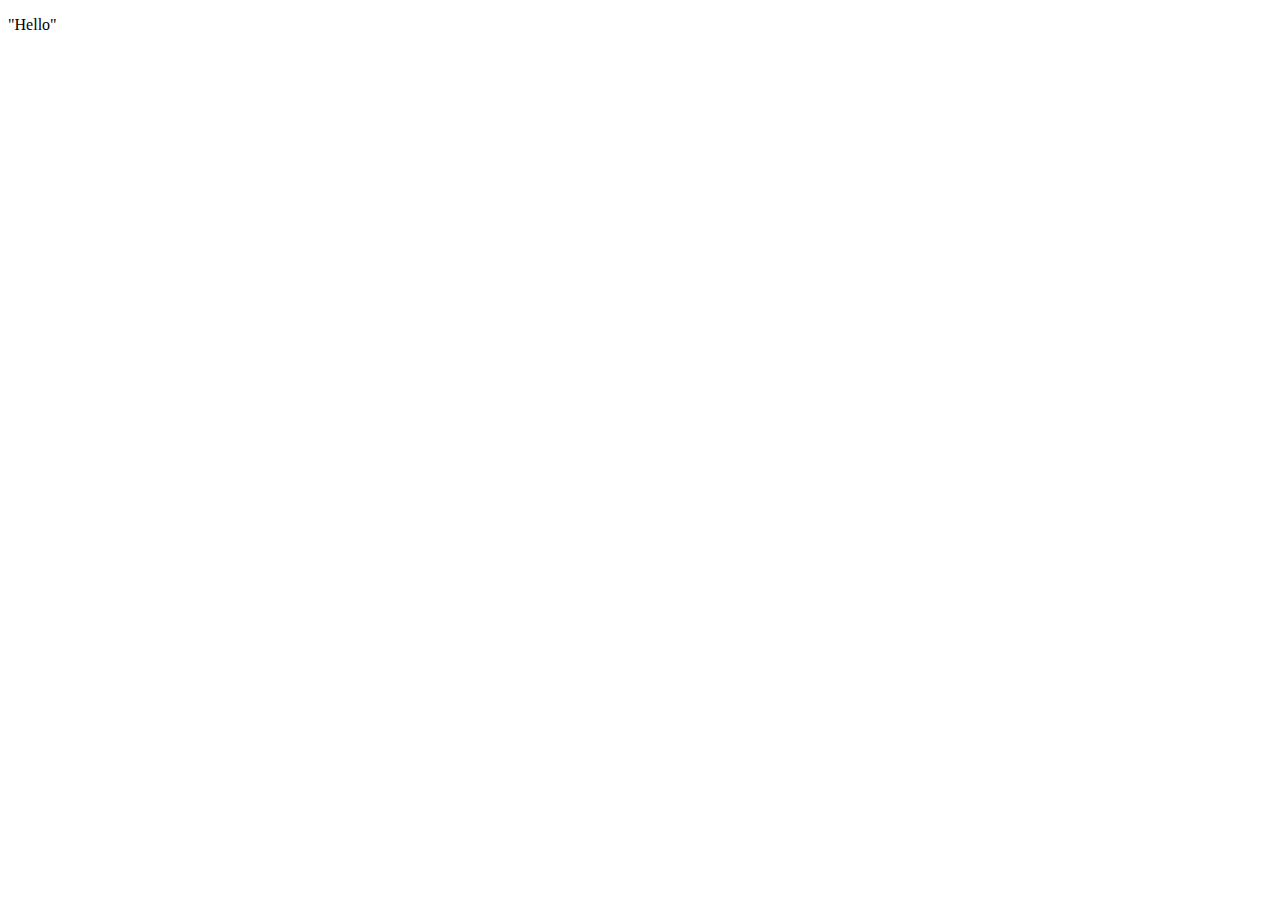
==== mod2/index.html @ b57d6039 "mod 2 file" ====
<!DOCTYPE html>
<html lang="en">
<head>
    <meta charset="UTF-8">
    <meta name="viewport" content="width=device-width, initial-scale=1.0">
    <title>Document</title>
</head>
<body>
    <p>"Hello"</p>
    
</body>
</html>
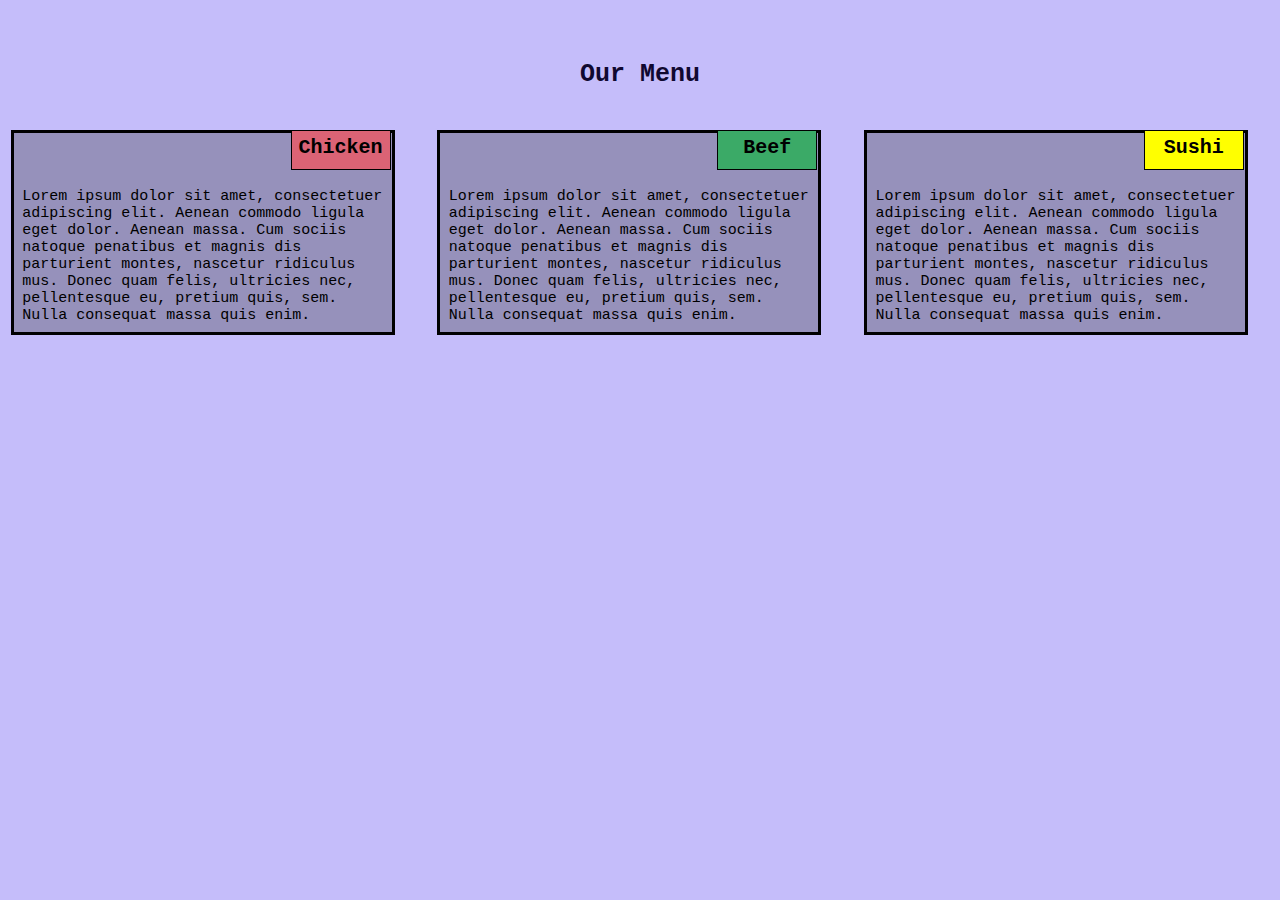
==== commit 0be4ca2d: "coding done" ====
--- a/mod2/index.html
+++ b/mod2/index.html
@@ -1,12 +1,36 @@
 <!DOCTYPE html>
-<html lang="en">
+<html>
 <head>
-    <meta charset="UTF-8">
-    <meta name="viewport" content="width=device-width, initial-scale=1.0">
-    <title>Document</title>
+
+<title>Module 2 assignment</title>
+<meta name="viewport" content="width=device-width, initial-scale=1">
+<link rel="stylesheet" href="css\styles.css">
 </head>
 <body>
-    <p>"Hello"</p>
-    
+<h1>Our Menu</h1>
+
+
+
+  <div class="col-lg-4 col-md-6 col-sm-12">
+  	<div class="box">
+  		<p class="content-name name1">Chicken</p>
+  		<p class="content">Lorem ipsum dolor sit amet, consectetuer adipiscing elit. Aenean commodo ligula eget dolor. Aenean massa. Cum sociis natoque penatibus et magnis dis parturient montes, nascetur ridiculus mus. Donec quam felis, ultricies nec, pellentesque eu, pretium quis, sem. Nulla consequat massa quis enim.</p>
+  	</div>
+  </div>
+
+  <div class="col-lg-4 col-md-6 col-sm-12">
+  	<div class="box">
+   		<p class="content-name name2">Beef</p>
+   		<p class="content">Lorem ipsum dolor sit amet, consectetuer adipiscing elit. Aenean commodo ligula eget dolor. Aenean massa. Cum sociis natoque penatibus et magnis dis parturient montes, nascetur ridiculus mus. Donec quam felis, ultricies nec, pellentesque eu, pretium quis, sem. Nulla consequat massa quis enim.</p>
+  	</div>
+  </div>
+
+  <div class="col-lg-4 col-md-12 col-sm-12">
+  	<div class="box">
+  		<p class="content-name name3">Sushi</p>
+  		<p class="content">Lorem ipsum dolor sit amet, consectetuer adipiscing elit. Aenean commodo ligula eget dolor. Aenean massa. Cum sociis natoque penatibus et magnis dis parturient montes, nascetur ridiculus mus. Donec quam felis, ultricies nec, pellentesque eu, pretium quis, sem. Nulla consequat massa quis enim.</p>
+  	</div>	
+  </div>
+
 </body>
 </html>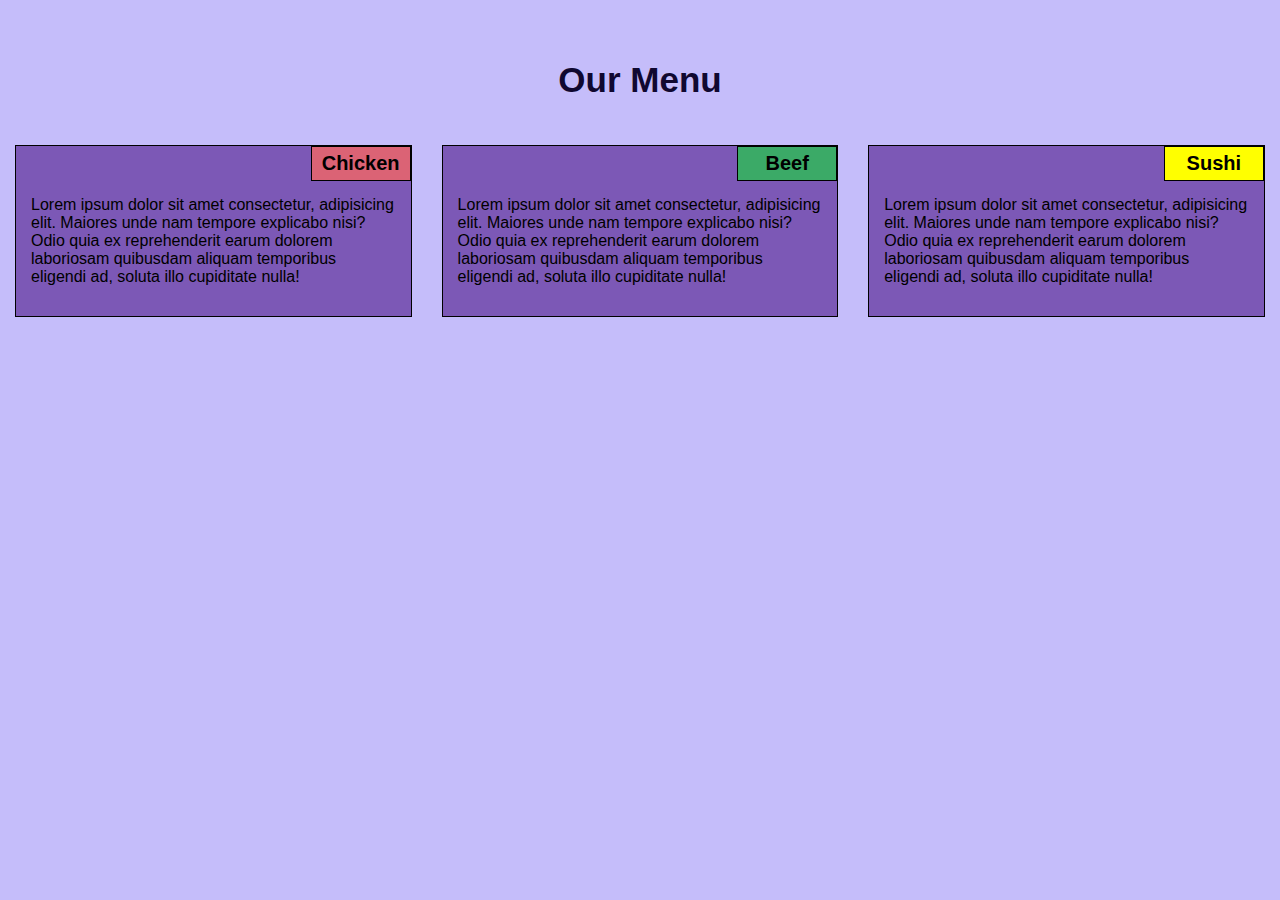
==== commit ce56d68a: "final edit" ====
--- a/mod2/index.html
+++ b/mod2/index.html
@@ -8,29 +8,26 @@
 </head>
 <body>
 <h1>Our Menu</h1>
+  <section class="col-lg-4 col-md-6 col-sm-12">
+  	<div>
+  		<p class="content-name name1">Chicken</p>
+  		<p class="content">Lorem ipsum dolor sit amet consectetur, adipisicing elit. Maiores unde nam tempore explicabo nisi? Odio quia ex reprehenderit earum dolorem laboriosam quibusdam aliquam temporibus eligendi ad, soluta illo cupiditate nulla!</p>
+  	</div>
+  </section>
 
+  <section class="col-lg-4 col-md-6 col-sm-12">
+  	<div>
+   		<p class="content-name name2">Beef</p>
+   		<p class="content">Lorem ipsum dolor sit amet consectetur, adipisicing elit. Maiores unde nam tempore explicabo nisi? Odio quia ex reprehenderit earum dolorem laboriosam quibusdam aliquam temporibus eligendi ad, soluta illo cupiditate nulla!</p>
+  	</div>
+  </section>
 
-
-  <div class="col-lg-4 col-md-6 col-sm-12">
-  	<div class="box">
-  		<p class="content-name name1">Chicken</p>
-  		<p class="content">Lorem ipsum dolor sit amet, consectetuer adipiscing elit. Aenean commodo ligula eget dolor. Aenean massa. Cum sociis natoque penatibus et magnis dis parturient montes, nascetur ridiculus mus. Donec quam felis, ultricies nec, pellentesque eu, pretium quis, sem. Nulla consequat massa quis enim.</p>
-  	</div>
-  </div>
-
-  <div class="col-lg-4 col-md-6 col-sm-12">
-  	<div class="box">
-   		<p class="content-name name2">Beef</p>
-   		<p class="content">Lorem ipsum dolor sit amet, consectetuer adipiscing elit. Aenean commodo ligula eget dolor. Aenean massa. Cum sociis natoque penatibus et magnis dis parturient montes, nascetur ridiculus mus. Donec quam felis, ultricies nec, pellentesque eu, pretium quis, sem. Nulla consequat massa quis enim.</p>
-  	</div>
-  </div>
-
-  <div class="col-lg-4 col-md-12 col-sm-12">
-  	<div class="box">
+  <section class="col-lg-4 col-md-12 col-sm-12">
+  	<div>
   		<p class="content-name name3">Sushi</p>
-  		<p class="content">Lorem ipsum dolor sit amet, consectetuer adipiscing elit. Aenean commodo ligula eget dolor. Aenean massa. Cum sociis natoque penatibus et magnis dis parturient montes, nascetur ridiculus mus. Donec quam felis, ultricies nec, pellentesque eu, pretium quis, sem. Nulla consequat massa quis enim.</p>
+  		<p class="content b3">Lorem ipsum dolor sit amet consectetur, adipisicing elit. Maiores unde nam tempore explicabo nisi? Odio quia ex reprehenderit earum dolorem laboriosam quibusdam aliquam temporibus eligendi ad, soluta illo cupiditate nulla!</p>
   	</div>	
-  </div>
+  </section>
 
 </body>
 </html>